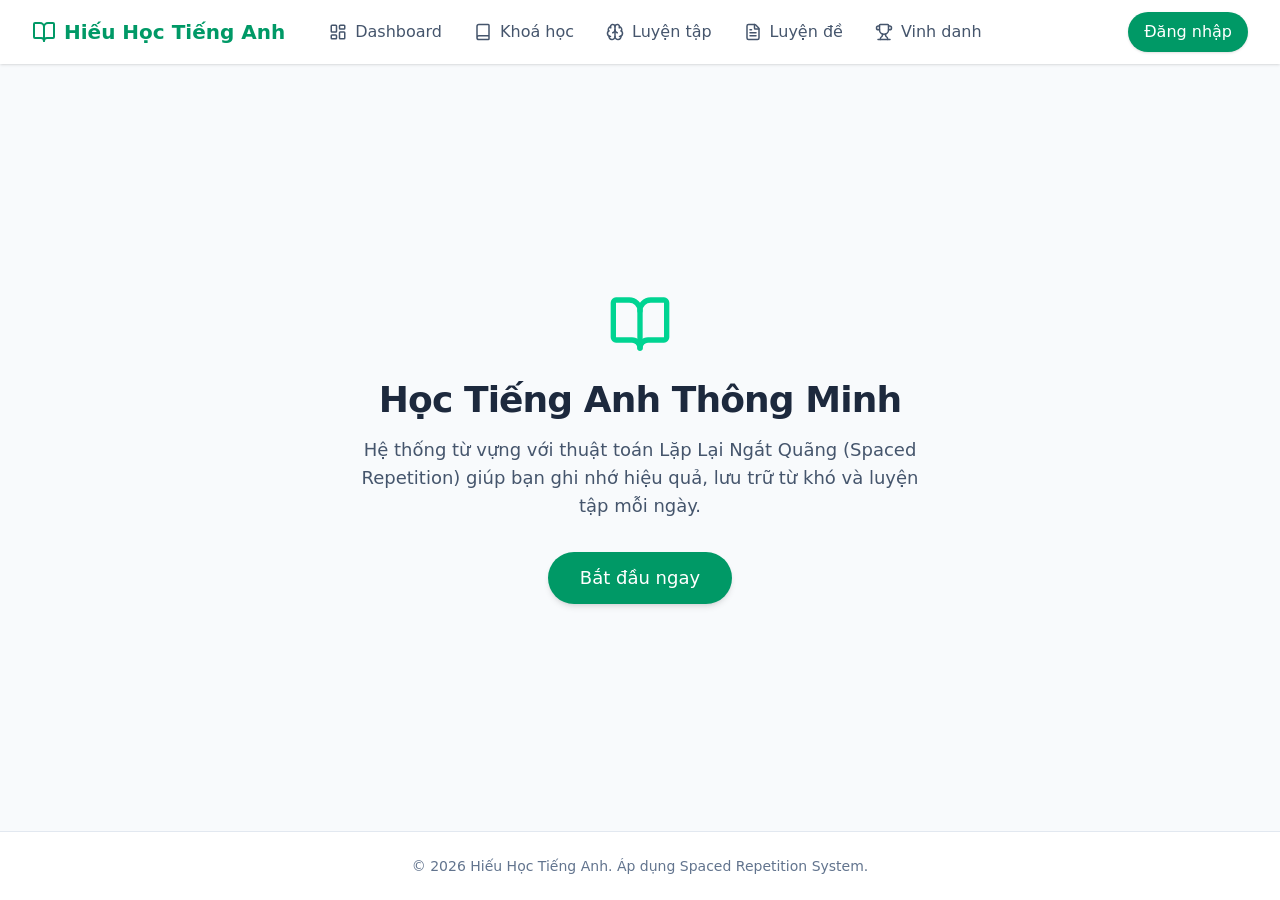
==== index.html @ 12ef2585 "'Deploy'" ====
<!doctype html>
<html lang="en">
  <head>
    <meta charset="UTF-8" />
    <meta name="viewport" content="width=device-width, initial-scale=1.0" />
    <title>Hiếu Học Tiếng Anh</title>
    <!-- Google tag (gtag.js) -->
    <script
      async
      src="https://www.googletagmanager.com/gtag/js?id=G-TV8CEJFP9S"
    ></script>
    <script>
      window.dataLayer = window.dataLayer || [];
      function gtag() {
        dataLayer.push(arguments);
      }
      gtag("js", new Date());
      gtag("config", "G-TV8CEJFP9S");
    </script>
    <script type="module" crossorigin src="/assets/index-CJD-2QFf.js"></script>
    <link rel="stylesheet" crossorigin href="/assets/index-B0rEdTYo.css">
  </head>
  <body>
    <div id="root"></div>
  </body>
</html>
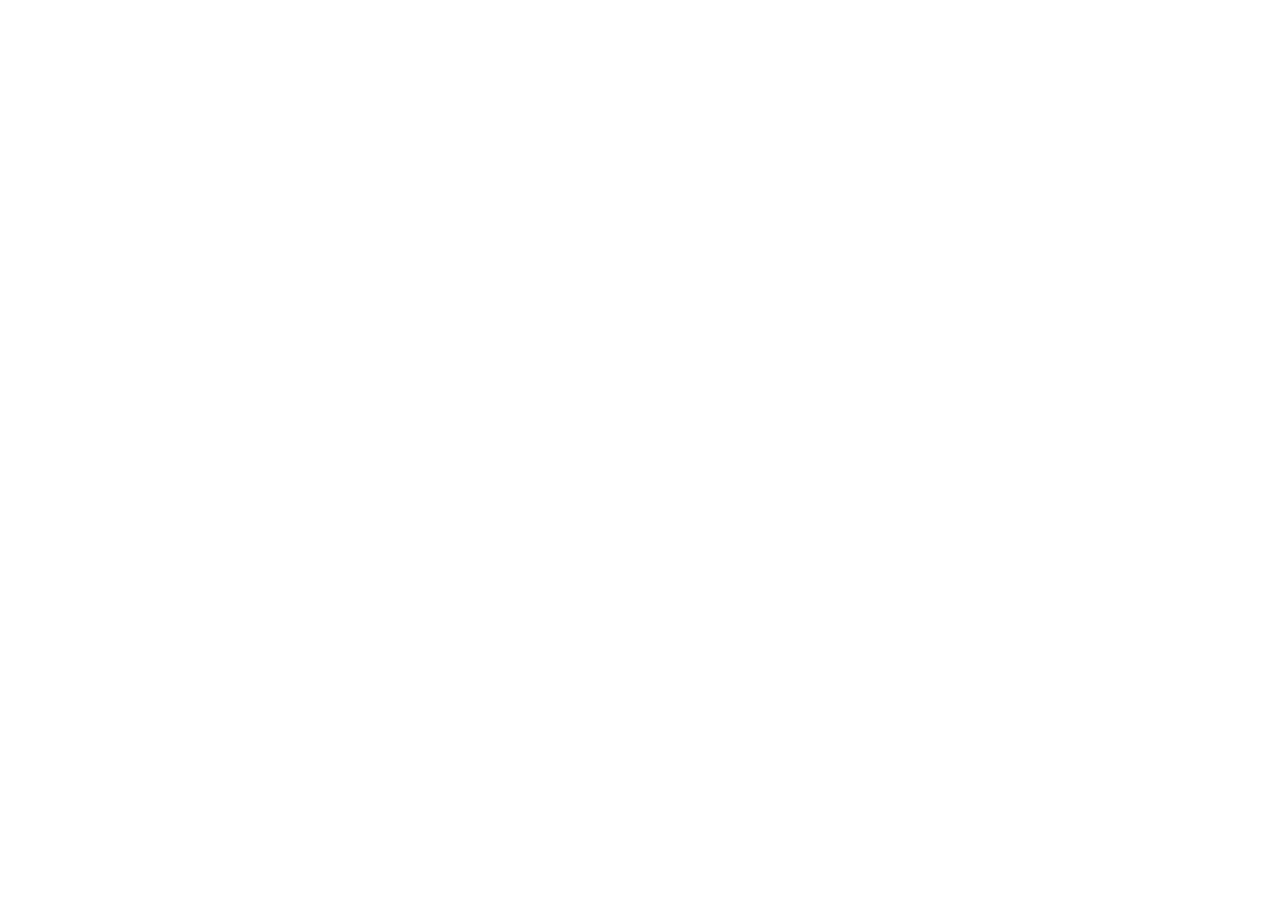
==== commit 6b907653: "update" ====
--- a/index.html
+++ b/index.html
@@ -1,27 +1,17 @@
-<!doctype html>
-<html lang="en">
-  <head>
-    <meta charset="UTF-8" />
-    <meta name="viewport" content="width=device-width, initial-scale=1.0" />
-    <title>Hiếu Học Tiếng Anh</title>
-    <!-- Google tag (gtag.js) -->
-    <script
-      async
-      src="https://www.googletagmanager.com/gtag/js?id=G-TV8CEJFP9S"
-    ></script>
-    <script>
-      window.dataLayer = window.dataLayer || [];
-      function gtag() {
-        dataLayer.push(arguments);
-      }
-      gtag("js", new Date());
-      gtag("config", "G-TV8CEJFP9S");
-    </script>
-    <script type="module" crossorigin src="/assets/index-CJD-2QFf.js"></script>
-    <link rel="stylesheet" crossorigin href="/assets/index-B0rEdTYo.css">
-  </head>
-  <body>
-    <div id="root"></div>-
-  </body>
-</html>
+<!DOCTYPE html>
+<html lang="vi">
+<head>
+    <meta charset="UTF-8">
+    <meta http-equiv="refresh" content="0; url=https://tienganhhieuhoc.com">
+    <title>Đang chuyển hướng...</title>
+
+    <script>
+        window.location.replace("https://tienganhhieuhoc.com");
+    </script>
+</head>
+<body>
+    <p>Đang chuyển hướng tới
+        <a href="https://tienganhhieuhoc.com">tienganhhieuhoc.com</a>...
+    </p>
+</body>
+</html>
